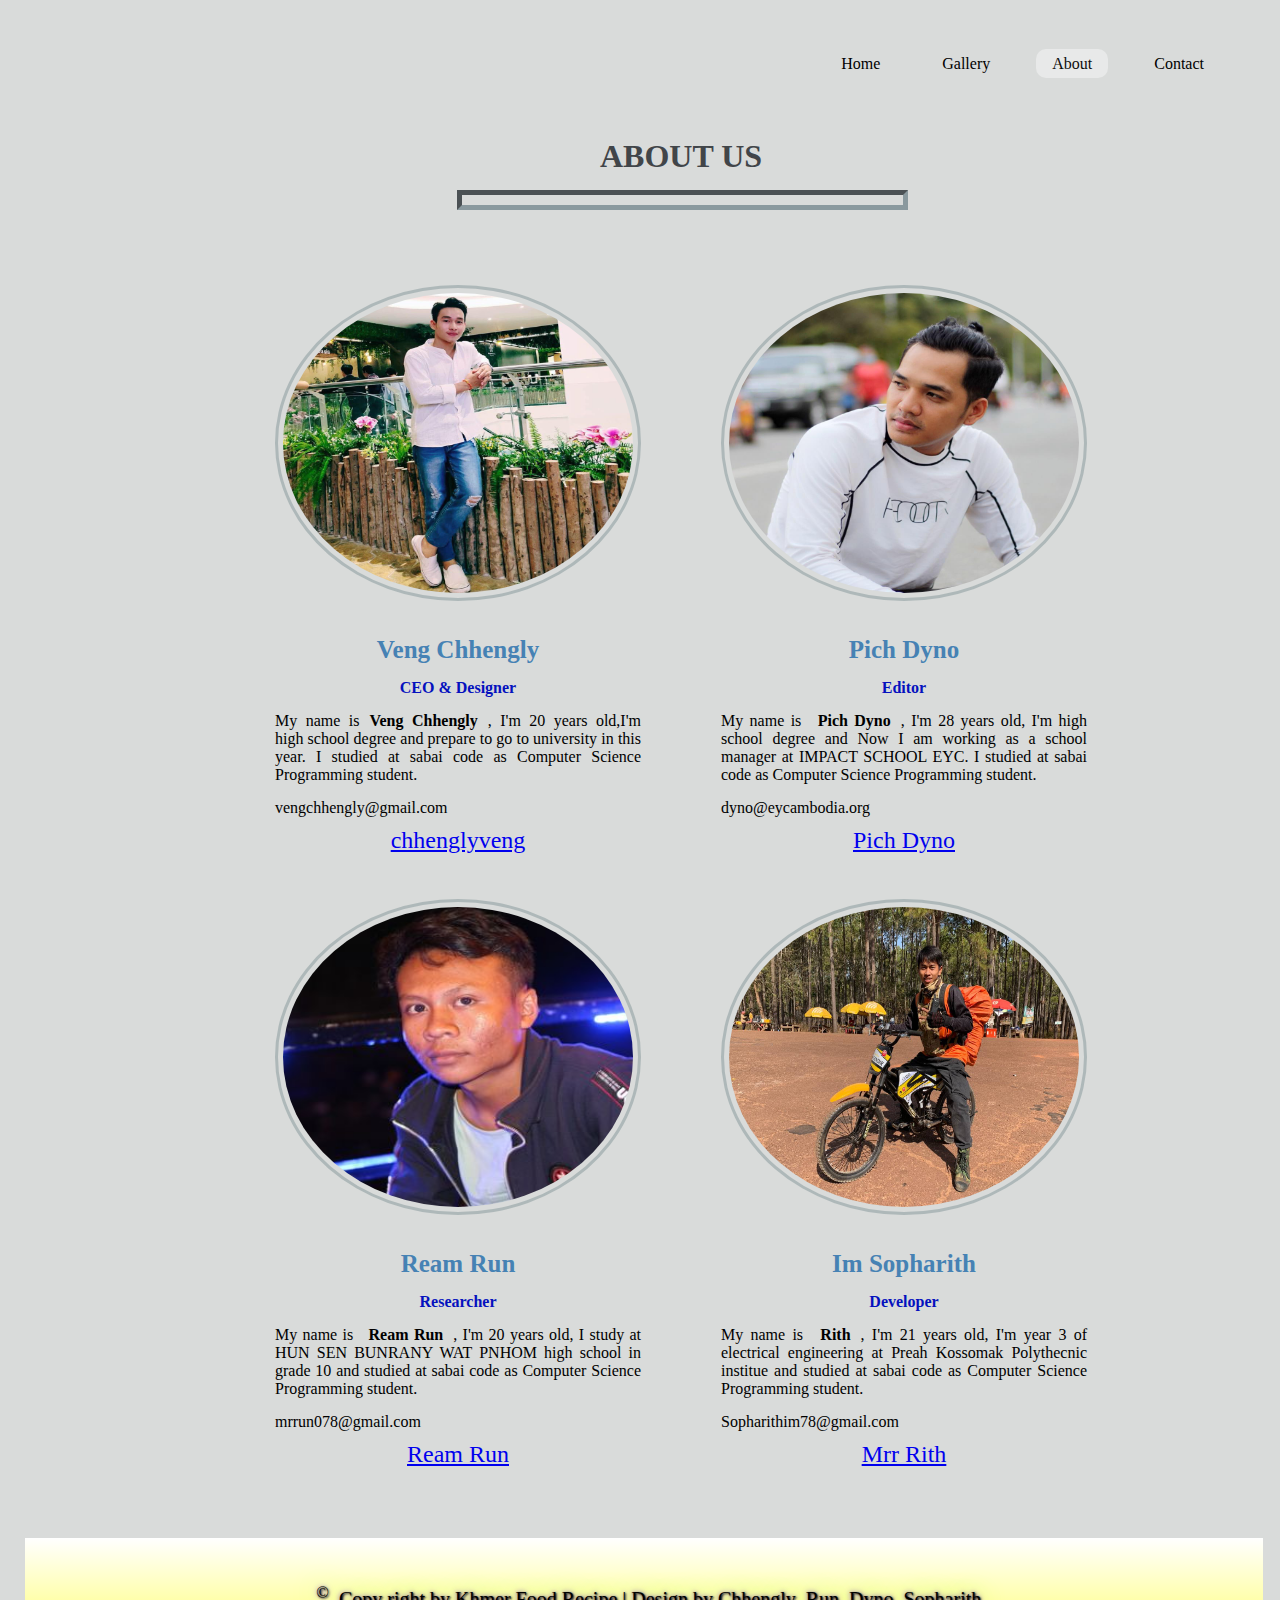
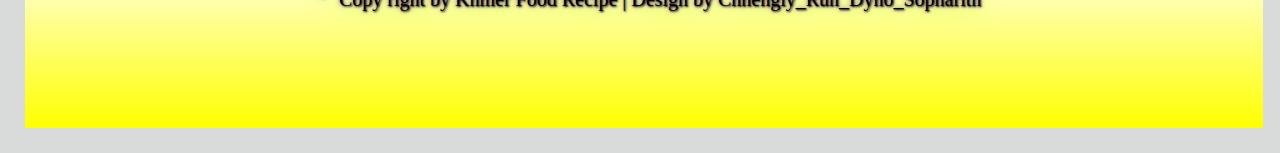
==== About.html @ b9cb78f2 "Last updated of our Website" ====
<!DOCTYPE html>
<html lang="en">
<head>
    <meta charset="UTF-8">
    <meta name="viewport" content="width=device-width, initial-scale=1.0">
    <title>About</title>
    <link rel="stylesheet" type="text/css" href="About.css">
</head>
<body>
    <div class="box">
        <div class="main">
            <ul>
                <li class=""><a href="index.html">Home</a></li>
                <li class=""><a href="Gallery.html">Gallery</a></li>
                <li class="active"><a href="About.html">About</a></li>
                <li class=""><a href="Contact.html">Contact</a></li>
            </ul>
    </div>
    <div class="about">
        <div class="content">
            <div class="title">
                <h1>ABOUT US</h1>
                <hr style="width:50%; margin-left:24%; border-color: rgba(128, 144, 150, 0.877); border-width: 5px;">
            </div>
            <div class="History">
                <div>
                    <div class="P1">
                        <img src="Chhengly.jpg" width="350px" height="300px" style="border-radius: 50%;">
                        <div id="Chhengly">
                            <h1 class="p2">Veng Chhengly</h1><p style="text-align: center; color: rgb(5, 17, 190); font-family: KhmerDLStation TNRB;font-weight: bolder;">CEO & Designer</p>
                        <p>My name is<b>Veng Chhengly</b>, I'm 20 years old,I'm high school degree and prepare to go to university in this year. I studied at sabai code as Computer Science Programming student.</p>
                        <p>vengchhengly@gmail.com</p>
                        <a href="https://www.facebook.com/chhenglyveng" style="font-size: x-large;">chhenglyveng</a>
                        </div>
                        
                    </div>
                    <div class="P1">
                        <img src="Ream Run.jpg" width="350px" height="300px" style="border-radius: 50%;"> 
                        <div id="Run">
                            <h1 class="p2">Ream Run</h1><p style="text-align: center; color: rgb(5, 17, 190); font-family: KhmerDLStation TNRB;font-weight: bolder;">Researcher</p>
                        <p>My name is <b> Ream Run</b>, I'm 20 years old, I study at HUN SEN BUNRANY WAT PNHOM high school in grade 10 and studied at sabai code as Computer Science Programming student.</p>
                        <p>mrrun078@gmail.com</p>
                        <a href="https://www.facebook.com/ream.run.583" style="font-size: x-large;">Ream Run</a>
                        </div>
                        
                    </div>
                </div>
                
                <div>
                    <div class="P1">
                        <img src="Dyno.jpg" width="350px" height="300px" style="border-radius: 50%;">
                        <div id="Dyno">
                            <h1 class="p2">Pich Dyno</h1><p style="text-align: center; color: rgb(5, 17, 190); font-family: KhmerDLStation TNRB;font-weight: bolder;">Editor</p>
                        <p>My name is <b>Pich Dyno</b>, I'm 28 years old, I'm high school degree and Now I am working as a school manager at IMPACT SCHOOL EYC. I studied at sabai code as Computer Science Programming student.</p>
                        <P>dyno@eycambodia.org</P>
                        <a href="https://www.facebook.com/Pichdyno" style="font-size: x-large;">Pich Dyno</a>
                        </div>
                    </div>
                    <div class="P1">
                        <img src="Mrr Rith.jpg" width="350px" height="300px" style="border-radius: 50%;">
                        <div id="Rith"> 
                        <h1 class="p2">Im Sopharith</h1><p style="text-align: center; color: rgb(5, 17, 190); font-family: KhmerDLStation TNRB;font-weight: bolder;">Developer</p>
                        <p>My name is<b> Rith</b>, I'm 21 years old, I'm year 3 of electrical engineering at Preah Kossomak Polythecnic institue and studied at sabai code as Computer Science Programming student.</p>
                        <P>Sopharithim78@gmail.com</P>
                        <a href="https://www.facebook.com/Pichdyno" style="font-size: x-large;">Mrr Rith</a>
                        </div>
                </div>
                
                    
                </div>
            </div>
        </div>
    </div>
    </div>
    <div class="footer">
        <p id="textfooter"> <sup> &#169;</sup>Copy right by Khmer Food Recipe | Design by Chhengly_Run_Dyno_Sopharith  </p>                
    </div>
    
</body>
</html>
---- About.css ----
*{
    margin: 5px;
    padding: 5px;
}
.main ul{
    margin:auto;
    display:flex;
    float:right;
    list-style: none;
}
ul li a{
    text-decoration: none;
    color: black;
    border:1px solid transparent;
    border-radius: 10px;
    transition:0.6s ease;
    padding: 5px 15px;
}
.main .active a{
    background-color: rgba(255, 255, 255, 0.40);
    color: rgb(14, 13, 13);
}
ul li a:hover{
    box-shadow:grey 2px 3px 10px 3px;
    transition: 0.5;
}
*{
    box-sizing: inherit;
}
    
    body{
        background-color: #d9dbda;
    }
    .div{
        opacity: 50%;
    }
    .about{
        display: flex;
        box-shadow: 3px gray;
        background-color:  blue(255, 255, 255);
        width: 100%;
        max-width: 1200px;
    }
    .text{
        text-shadow: 3px 3px 5px black;
        font-family: 'Times New Roman', Times, serif, Cochin, Georgia, Times, 'Times New Roman', serif;
        color: white;
        margin-top: 180px;
        margin-left: 150px;
        display: block;
        position: relative;
        box-shadow: 2px;
        border: blue ;
    }  
    .content{
        box-sizing: inherit;
        margin-left: 15%;
        margin-right: 15%;
        font-family: Arial, Helvetica, sans-serif;
    }
    .title{
        text-align: center;
        padding: 20px;
        color: rgb(65, 69, 73);
        font-family:Maiandra GD;
        display: grid;
    }
    .History{
        display:flex;
        width: 50%;
    }
    .P1 img{
        border-radius: 20px;
        border:3px solid rgba(166, 178, 179, 0.856);
        display: block;
        margin-bottom: 60px;
        margin: 20px;
    }
  
    .P1 p{
        text-align: justify;
    }
    #Chhengly{
        text-align: center; 
        font-family: CF Oak Island PERSONEL;
    }
    #Chhengly a:hover{
        color: rgb(27, 224, 1);
        transition: 0.5s;
    }
    #Run{
        text-align: center;
        font-family: CF Oak Island PERSONEL;
    }
    #Run a:hover{
        color: rgb(253, 129, 13);
        transition: 0.5s;
    }
    #Rith{
        text-align: center;
        font-family: CF Oak Island PERSONEL;
    }
    #Rith a:hover{
        color: rgb(248, 0, 174);
        transition: 0.5s;
    }
    #Dyno{
        text-align: center;
        font-family: CF Oak Island PERSONEL;   
    }
    #Dyno a:hover{
        color: rgb(255, 0, 0);
        transition: 0.5s;
    }
    .p2{
        text-decoration: bold;
        font-size: 25px;
        font-family: cursive;
        color: steelblue;
    }
    .p2:hover{
        text-decoration: underline;
    }
    h2{
        font-family: Cambria, Cochin, Georgia, Times, 'Times New Roman', serif;
        font-size: 10;
        color: rgb(247, 129, 109);
    }
    p{
        font-family: Cambria, Cochin, Georgia, Times, 'Times New Roman', serif;
    }
    .footer{
        text-align: center;
        height: 20vh;
        position:static;
        width: 99%;
        background-image: linear-gradient(white,yellow);
    }  
    #textfooter{
        margin-top:35px ;
        font-size: 20px;
        text-shadow:1px 1px 2px black, 0 0 25px rgb(154, 228, 34), 0 0 5px rgb(121, 54, 228);
    }
    .footer:hover{
        color: white;
        transition:0.3s ease-in-out;
    }
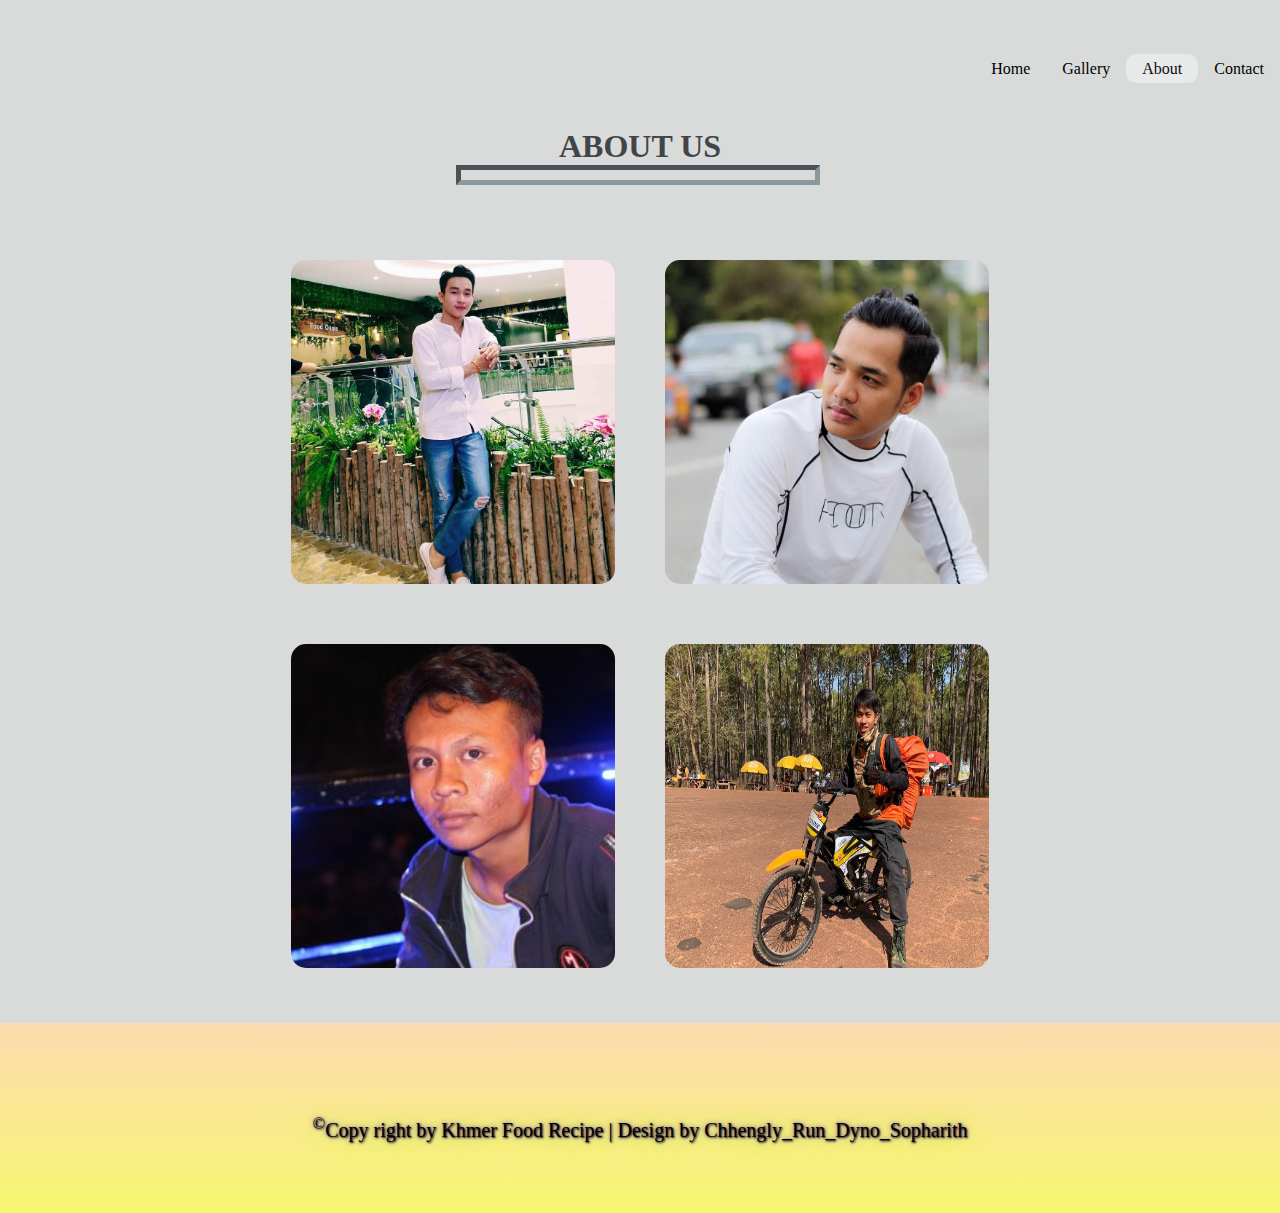
==== commit 803515c0: "update all code" ====
--- a/About.html
+++ b/About.html
@@ -1,11 +1,13 @@
 <!DOCTYPE html>
 <html lang="en">
+
 <head>
     <meta charset="UTF-8">
     <meta name="viewport" content="width=device-width, initial-scale=1.0">
     <title>About</title>
     <link rel="stylesheet" type="text/css" href="About.css">
 </head>
+
 <body>
     <div class="box">
         <div class="main">
@@ -15,66 +17,108 @@
                 <li class="active"><a href="About.html">About</a></li>
                 <li class=""><a href="Contact.html">Contact</a></li>
             </ul>
-    </div>
-    <div class="about">
-        <div class="content">
-            <div class="title">
-                <h1>ABOUT US</h1>
-                <hr style="width:50%; margin-left:24%; border-color: rgba(128, 144, 150, 0.877); border-width: 5px;">
-            </div>
-            <div class="History">
-                <div>
-                    <div class="P1">
-                        <img src="Chhengly.jpg" width="350px" height="300px" style="border-radius: 50%;">
-                        <div id="Chhengly">
-                            <h1 class="p2">Veng Chhengly</h1><p style="text-align: center; color: rgb(5, 17, 190); font-family: KhmerDLStation TNRB;font-weight: bolder;">CEO & Designer</p>
-                        <p>My name is<b>Veng Chhengly</b>, I'm 20 years old,I'm high school degree and prepare to go to university in this year. I studied at sabai code as Computer Science Programming student.</p>
-                        <p>vengchhengly@gmail.com</p>
-                        <a href="https://www.facebook.com/chhenglyveng" style="font-size: x-large;">chhenglyveng</a>
+        </div>
+        <div class="about">
+            <div class="content">
+                <div class="title">
+                    <h1>ABOUT US</h1>
+                    <hr
+                        style="width:50%; margin-left:24%; border-color: rgba(128, 144, 150, 0.877); border-width: 5px;">
+                </div>
+                <div class="History">
+                    <div>
+                        <div class="flip-card-back">
+                            <div id="Chhengly">
+                                <div>
+                                    <h1 class="p2">Veng Chhengly</h1>
+                                    <p
+                                        style="text-align: center; color: rgb(5, 17, 190); font-family: KhmerDLStation TNRB;font-weight: bolder;">
+                                        CEO & Designer</p>
+                                    <p>My name is<b>Veng Chhengly</b>, I'm 20 years old,I'm high school degree and
+                                        prepare to go to university in this year. I studied at sabai code as
+                                        Computer Science Programming student.</p>
+                                    <p>vengchhengly@gmail.com</p>
+                                    <br>
+                                    <br>
+                                    <a href="https://www.facebook.com/chhenglyveng"
+                                        style="font-size: x-large;">chhenglyveng</a>
+                                </div>
+                            </div>
                         </div>
-                        
+                        <div class="flip-card-back">
+                            <div id="Run">
+                                <div>
+                                    <h1 class="p2">Ream Run</h1>
+                                    <p
+                                        style="text-align: center; color: rgb(5, 17, 190); font-family: KhmerDLStation TNRB;font-weight: bolder;">
+                                        Researcher</p>
+                                    <p>My name is <b> Ream Run</b>, I'm 20 years old, I study at HUN SEN BUNRANY WAT
+                                        PNHOM
+                                        high school in grade 10 and studied at sabai code as Computer Science
+                                        Programming
+                                        student.</p>
+                                    <p>mrrun078@gmail.com</p>
+                                    <br>
+                                    <br>
+                                    <a href="https://www.facebook.com/ream.run.583" style="font-size: x-large;">Ream
+                                        Run</a>
+                                </div>
+                            </div>
+
+                        </div>
+
                     </div>
-                    <div class="P1">
-                        <img src="Ream Run.jpg" width="350px" height="300px" style="border-radius: 50%;"> 
-                        <div id="Run">
-                            <h1 class="p2">Ream Run</h1><p style="text-align: center; color: rgb(5, 17, 190); font-family: KhmerDLStation TNRB;font-weight: bolder;">Researcher</p>
-                        <p>My name is <b> Ream Run</b>, I'm 20 years old, I study at HUN SEN BUNRANY WAT PNHOM high school in grade 10 and studied at sabai code as Computer Science Programming student.</p>
-                        <p>mrrun078@gmail.com</p>
-                        <a href="https://www.facebook.com/ream.run.583" style="font-size: x-large;">Ream Run</a>
+                    <div>
+                        <div class="flip-card-back">
+                            <div id="Dyno">
+                                <div>
+                                    <h1 class="p2">Pich Dyno</h1>
+                                    <p
+                                        style="text-align: center; color: rgb(5, 17, 190); font-family: KhmerDLStation TNRB;font-weight: bolder;">
+                                        Editor</p>
+                                    <p>My name is <b>Pich Dyno</b>, I'm 28 years old, I'm high school degree and Now I
+                                        am
+                                        working as a school manager at IMPACT SCHOOL EYC. I studied at sabai code as
+                                        Computer Science Programming student.</p>
+                                    <P>dyno@eycambodia.org</P>
+                                    <br>
+                                    <br>
+                                    <a href="https://www.facebook.com/Pichdyno" style="font-size: x-large;">Pich
+                                        Dyno</a>
+                                </div>
+                            </div>
                         </div>
-                        
+                        <div class="flip-card-back">
+                            <div id="Rith">
+                                <div>
+                                    <h1 class="p2">Im Sopharith</h1>
+                                    <p
+                                        style="text-align: center; color: rgb(5, 17, 190); font-family: KhmerDLStation TNRB;font-weight: bolder;">
+                                        Developer</p>
+                                    <p>My name is<b> Rith</b>, I'm 21 years old, I'm year 3 of electrical engineering at
+                                        Preah Kossomak Polythecnic institue and studied at sabai code as Computer
+                                        Science
+                                        Programming student.</p>
+                                    <P>Sopharithim78@gmail.com</P>
+                                    <br>
+                                    <br>
+                                    <a href="https://www.facebook.com/Pichdyno" style="font-size: x-large;">Mrr Rith</a>
+                                </div>
+                            </div>
+
+                        </div>
+
                     </div>
-                </div>
-                
-                <div>
-                    <div class="P1">
-                        <img src="Dyno.jpg" width="350px" height="300px" style="border-radius: 50%;">
-                        <div id="Dyno">
-                            <h1 class="p2">Pich Dyno</h1><p style="text-align: center; color: rgb(5, 17, 190); font-family: KhmerDLStation TNRB;font-weight: bolder;">Editor</p>
-                        <p>My name is <b>Pich Dyno</b>, I'm 28 years old, I'm high school degree and Now I am working as a school manager at IMPACT SCHOOL EYC. I studied at sabai code as Computer Science Programming student.</p>
-                        <P>dyno@eycambodia.org</P>
-                        <a href="https://www.facebook.com/Pichdyno" style="font-size: x-large;">Pich Dyno</a>
-                        </div>
-                    </div>
-                    <div class="P1">
-                        <img src="Mrr Rith.jpg" width="350px" height="300px" style="border-radius: 50%;">
-                        <div id="Rith"> 
-                        <h1 class="p2">Im Sopharith</h1><p style="text-align: center; color: rgb(5, 17, 190); font-family: KhmerDLStation TNRB;font-weight: bolder;">Developer</p>
-                        <p>My name is<b> Rith</b>, I'm 21 years old, I'm year 3 of electrical engineering at Preah Kossomak Polythecnic institue and studied at sabai code as Computer Science Programming student.</p>
-                        <P>Sopharithim78@gmail.com</P>
-                        <a href="https://www.facebook.com/Pichdyno" style="font-size: x-large;">Mrr Rith</a>
-                        </div>
-                </div>
-                
-                    
                 </div>
             </div>
         </div>
-    </div>
-    </div>
-    <div class="footer">
-        <p id="textfooter"> <sup> &#169;</sup>Copy right by Khmer Food Recipe | Design by Chhengly_Run_Dyno_Sopharith  </p>                
-    </div>
-    
+        <div class="footer">
+            <br>
+            <p id="textfooter"> <sup> &#169;</sup>Copy right by Khmer Food Recipe | Design by
+                Chhengly_Run_Dyno_Sopharith
+            </p>
+        </div>
+
 </body>
+
 </html>--- a/About.css
+++ b/About.css
@@ -1,6 +1,7 @@
 *{
-    margin: 5px;
-    padding: 5px;
+    margin: 0px;
+    padding: 0px;
+    padding-top: 10px;
 }
 .main ul{
     margin:auto;
@@ -39,7 +40,7 @@
         box-shadow: 3px gray;
         background-color:  blue(255, 255, 255);
         width: 100%;
-        max-width: 1200px;
+        justify-content: center;
     }
     .text{
         text-shadow: 3px 3px 5px black;
@@ -63,11 +64,13 @@
         padding: 20px;
         color: rgb(65, 69, 73);
         font-family:Maiandra GD;
-        display: grid;
+        /* display: grid; */
     }
     .History{
         display:flex;
-        width: 50%;
+        width: 100%;
+        align-items: center;
+        justify-content: center;
     }
     .P1 img{
         border-radius: 20px;
@@ -76,7 +79,7 @@
         margin-bottom: 60px;
         margin: 20px;
     }
-  
+    
     .P1 p{
         text-align: justify;
     }
@@ -84,7 +87,7 @@
         text-align: center; 
         font-family: CF Oak Island PERSONEL;
     }
-    #Chhengly a:hover{
+    #Chhengly div a:hover{
         color: rgb(27, 224, 1);
         transition: 0.5s;
     }
@@ -92,7 +95,7 @@
         text-align: center;
         font-family: CF Oak Island PERSONEL;
     }
-    #Run a:hover{
+    #Run div a:hover{
         color: rgb(253, 129, 13);
         transition: 0.5s;
     }
@@ -100,7 +103,7 @@
         text-align: center;
         font-family: CF Oak Island PERSONEL;
     }
-    #Rith a:hover{
+    #Rith div a:hover{
         color: rgb(248, 0, 174);
         transition: 0.5s;
     }
@@ -108,18 +111,19 @@
         text-align: center;
         font-family: CF Oak Island PERSONEL;   
     }
-    #Dyno a:hover{
+    #Dyno div a:hover{
         color: rgb(255, 0, 0);
         transition: 0.5s;
     }
     .p2{
         text-decoration: bold;
         font-size: 25px;
+        margin-bottom: 5px;
         font-family: cursive;
         color: steelblue;
     }
     .p2:hover{
-        text-decoration: underline;
+        text-decoration: underline;   
     }
     h2{
         font-family: Cambria, Cochin, Georgia, Times, 'Times New Roman', serif;
@@ -130,18 +134,77 @@
         font-family: Cambria, Cochin, Georgia, Times, 'Times New Roman', serif;
     }
     .footer{
-        text-align: center;
+        margin-top: 30px;
         height: 20vh;
-        position:static;
-        width: 99%;
-        background-image: linear-gradient(white,yellow);
+        width:100%;
+      display: flex;
+      transition:1s ;
+      align-items: center ;
+      justify-content: center;
+        background-image: linear-gradient(rgb(252, 219, 176),rgb(247, 247, 112));
     }  
     #textfooter{
-        margin-top:35px ;
+      vertical-align: baseline;
+      text-align: center;
         font-size: 20px;
         text-shadow:1px 1px 2px black, 0 0 25px rgb(154, 228, 34), 0 0 5px rgb(121, 54, 228);
     }
     .footer:hover{
         color: white;
-        transition:0.3s ease-in-out;
-    }+        background-image: linear-gradient(rgb(175, 151, 119),rgb(150, 150, 67));
+        transition:1s ;
+    }
+
+
+    .flip-card-back  div{
+        width: 300px;
+        height: 300px;
+        border-radius: 15px;
+        background-color: rgb(253, 214, 162);
+    }
+    .flip-card-back {
+          border-radius: 15px;
+        color: white;
+      }
+      .History div div div div {
+        padding-top: 50px;
+        display: flex;
+        flex-direction: column;
+        justify-content: center;
+      }
+      #Chhengly div,#Run div,#Dyno div,#Rith div {
+        visibility: hidden;
+          background-color:  rgb(247, 129, 109);
+          opacity: 0;
+          padding:3px;
+          transition: visibility 0s, opacity 0.5s linear;
+        }
+        #Chhengly:hover div,#Run:hover div,#Dyno:hover div,#Rith:hover div{
+          opacity: 1;
+          visibility: visible;
+
+      }
+      #Chhengly, #Run, #Dyno, #Rith{
+          background-repeat: no-repeat;  
+          background-size: 350px 350px;
+          margin: 25px;
+          padding: 12px;
+
+      }
+      #Chhengly{
+          background-image: url('Chhengly.jpg');
+        }
+        #Run{
+          background-image: url('Ream Run.jpg');
+          
+          
+      }
+      #Dyno{
+          background-image: url('Dyno.jpg');
+          
+        }
+        #Rith{
+          background-image: url('Mrr Rith.jpg');
+          
+      }
+      